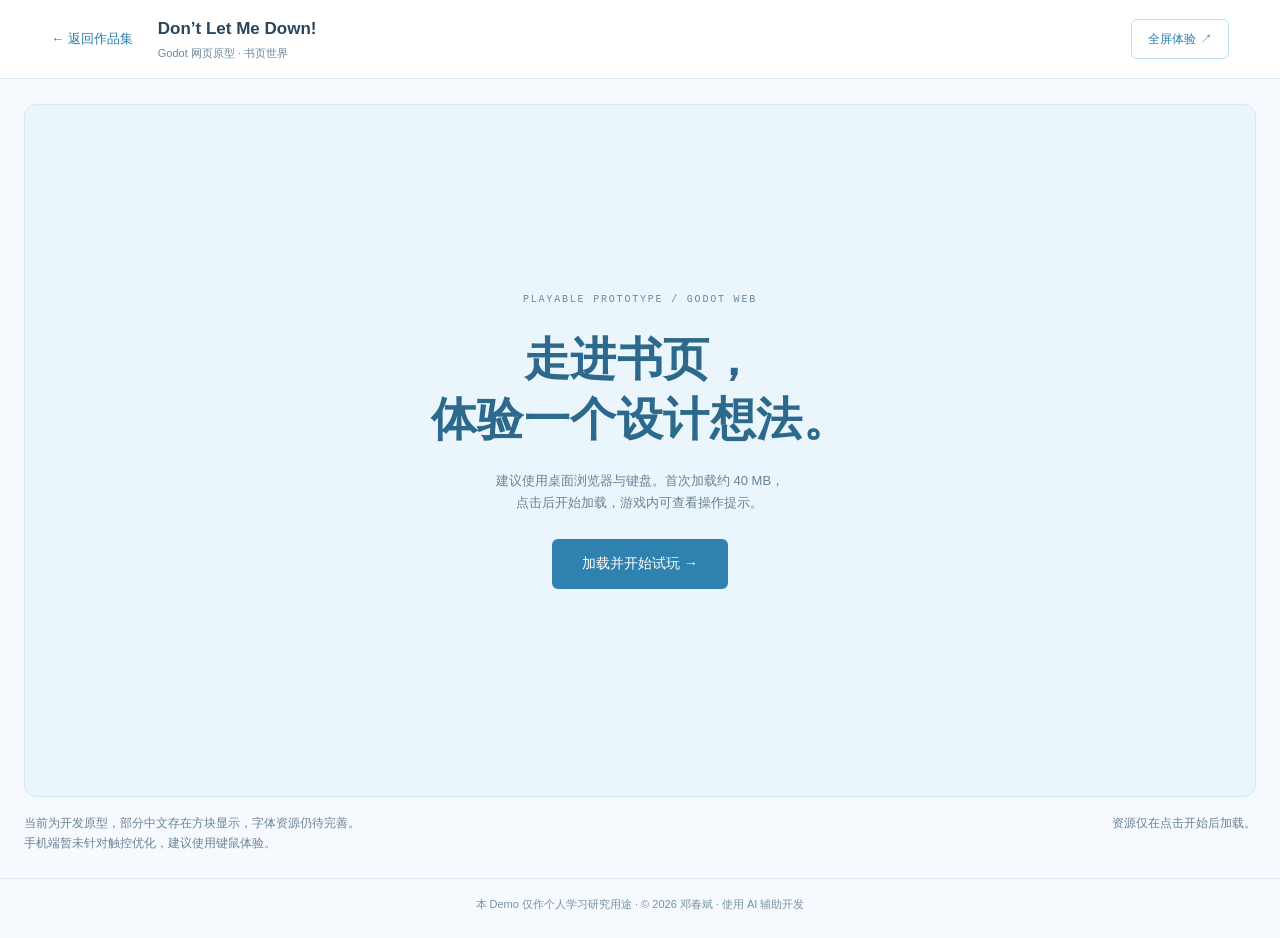
==== play.html @ f16b8ede "Initial myWebsite" ====
<!doctype html>
<html lang="zh-CN">
<head><meta charset="UTF-8"><meta name="viewport" content="width=device-width,initial-scale=1"><meta name="theme-color" content="#f7fbff"><link rel="icon" href="data:,"><title>Don’t Let Me Down! · 网页试玩</title>
<style>
:root{color-scheme:light;--blue:#267dad;--ink:#29465c;--line:#dcebf4}*{box-sizing:border-box}body{margin:0;background:#f6faff;font:14px/1.7 "Segoe UI","Microsoft YaHei",sans-serif;color:var(--ink)}header{min-height:78px;padding:15px 4vw;display:flex;align-items:center;gap:25px;border-bottom:1px solid var(--line);background:#fff}header>a{color:var(--blue);text-decoration:none;font-size:13px}header h1{font-size:17px;font-weight:600;margin:0}header p{font-size:11px;color:#6c8799;margin:0}.tools{margin-left:auto;display:flex;gap:10px}button{border:1px solid #c3deed;background:#fff;border-radius:6px;padding:9px 16px;color:var(--blue);font:inherit;font-size:12px;cursor:pointer}button:hover{background:#eaf6fd}button:focus-visible,a:focus-visible{outline:2px solid #368aba;outline-offset:4px}.stage{margin:25px auto 16px;max-width:1280px;width:calc(100% - 48px);aspect-ratio:16/9;min-height:380px;background:#eaf5fc;border:1px solid #d5e8f3;border-radius:12px;overflow:hidden;position:relative;display:grid;place-items:center}.stage:fullscreen{width:100%;height:100%;border:0;border-radius:0;margin:0}.stage:fullscreen .exit-fullscreen{display:block}iframe{border:0;width:100%;height:100%;position:absolute;inset:0;display:none;background:#172231}.start-screen{text-align:center;padding:28px;max-width:560px}.start-screen .label{font:10px Consolas,monospace;letter-spacing:.18em;color:#698a9f}.start-screen h2{font-size:clamp(26px,4vw,46px);line-height:1.3;letter-spacing:.01em;margin:20px 0;color:#2c698c}.start-screen p{font-size:13px;color:#6c8292;margin:15px 0 25px}.start-screen button{background:#2f82b0;color:#fff;border:0;padding:13px 30px;font-size:14px}.notice{width:calc(100% - 48px);max-width:1280px;margin:0 auto 25px;font-size:12px;color:#688294;display:flex;justify-content:space-between;gap:25px}.notice p{margin:0}.exit-fullscreen{display:none;position:absolute;right:14px;top:12px;z-index:3;background:#fffD}#error{color:#ad5878}footer{text-align:center;padding:16px 24px 24px;color:#7891a1;font-size:11px;border-top:1px solid var(--line)}@media(max-width:700px){header{gap:14px;flex-wrap:wrap;padding:14px 20px}header h1{font-size:15px}.tools{width:100%;margin:0}.stage{width:calc(100% - 24px);min-height:300px;margin-top:13px;aspect-ratio:4/3}.notice{width:calc(100% - 32px);flex-direction:column;gap:9px}.start-screen h2{font-size:30px}.start-screen p{font-size:12px}}
</style></head>
<body><header><a href="index.html#projects">← 返回作品集</a><div><h1>Don’t Let Me Down!</h1><p>Godot 网页原型 · 书页世界</p></div><div class="tools"><button id="reload" hidden>重新加载</button><button id="fullscreen">全屏体验 ↗</button></div></header>
<main><div class="stage" id="game-stage"><div class="start-screen" id="start-screen"><span class="label">PLAYABLE PROTOTYPE / GODOT WEB</span><h2>走进书页，<br>体验一个设计想法。</h2><p>建议使用桌面浏览器与键盘。首次加载约 40 MB，<br>点击后开始加载，游戏内可查看操作提示。</p><button id="start-game">加载并开始试玩 →</button><p id="error" role="alert"></p></div><iframe id="game-frame" title="Don’t Let Me Down! 游戏 Demo" allow="autoplay; fullscreen; gamepad" allowfullscreen></iframe><button class="exit-fullscreen" id="exit-fullscreen">退出全屏 ×</button></div><div class="notice"><p>当前为开发原型，部分中文存在方块显示，字体资源仍待完善。<br>手机端暂未针对触控优化，建议使用键鼠体验。</p><p id="status" role="status">资源仅在点击开始后加载。</p></div></main>
<footer>本 Demo 仅作个人学习研究用途 · © 2026 邓春斌 · 使用 AI 辅助开发</footer>
<script>
const stage = document.getElementById('game-stage');
const frame = document.getElementById('game-frame');
document.getElementById('start-game').addEventListener('click', () => {
  if (location.protocol === 'file:') { document.getElementById('error').textContent = '请通过本地预览服务或 GitHub Pages 打开试玩页。'; return; }
  frame.src = 'demo/DontLetMeDown_demo.html';
  frame.style.display = 'block';
  document.getElementById('start-screen').hidden = true;
  document.getElementById('reload').hidden = false;
  document.getElementById('status').textContent = '正在启动游戏，请等待加载画面完成。';
});
document.getElementById('reload').addEventListener('click', () => { frame.src = 'demo/DontLetMeDown_demo.html'; document.getElementById('status').textContent = '正在重新启动游戏。'; });
document.getElementById('fullscreen').addEventListener('click', async () => { try { if (!document.fullscreenElement) await stage.requestFullscreen(); else await document.exitFullscreen(); } catch { document.getElementById('status').textContent = '当前环境不支持全屏，可继续在页面中试玩。'; } });
document.getElementById('exit-fullscreen').addEventListener('click', () => document.exitFullscreen());
frame.addEventListener('load', () => { if (frame.getAttribute('src')) document.getElementById('status').textContent = '游戏页面已打开，若仍显示进度条请继续等待。'; });
</script></body></html>
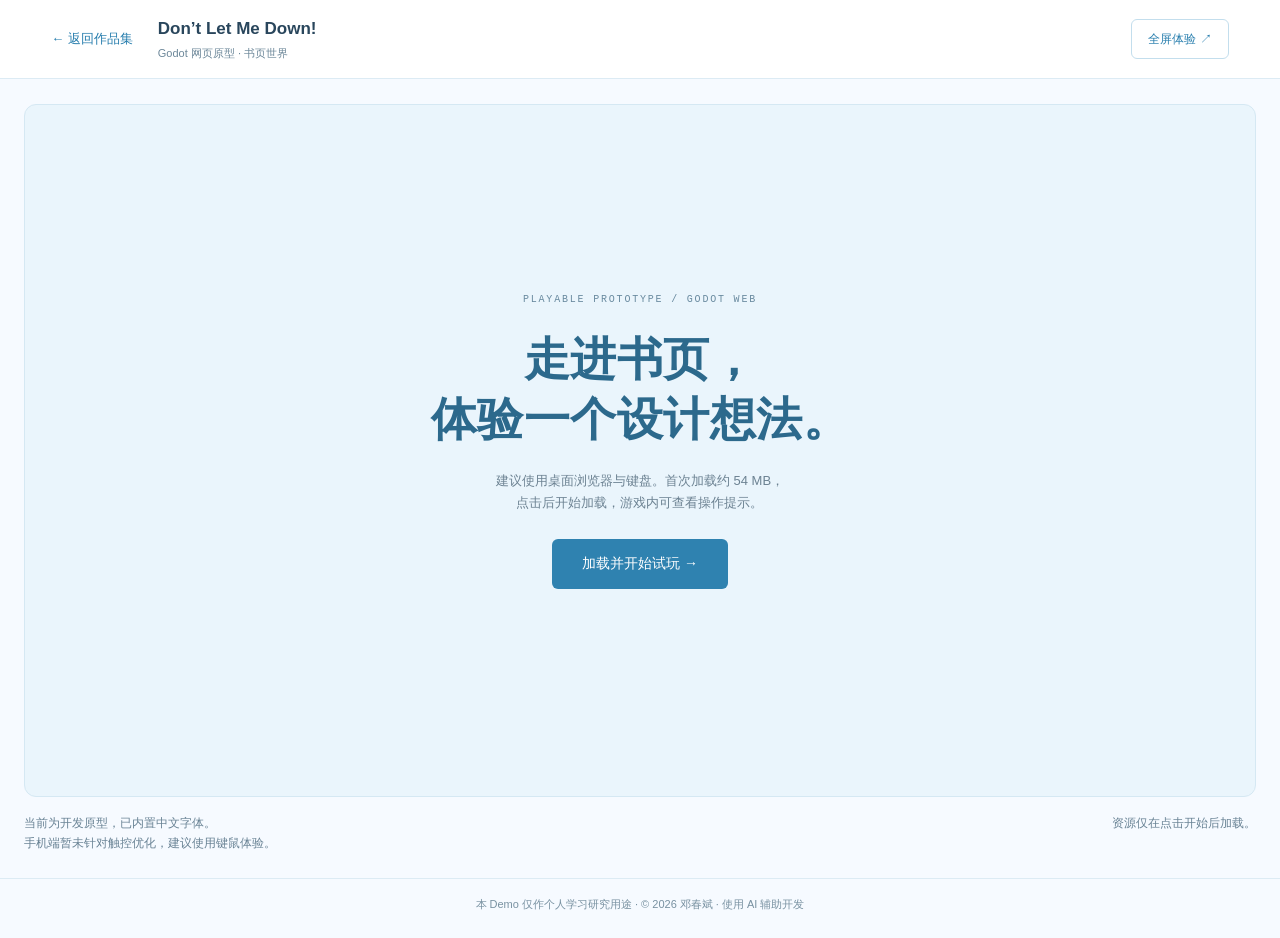
==== commit db917f99: "Load Web demo export with bundled Chinese fonts" ====
--- a/play.html
+++ b/play.html
@@ -5,20 +5,21 @@
 :root{color-scheme:light;--blue:#267dad;--ink:#29465c;--line:#dcebf4}*{box-sizing:border-box}body{margin:0;background:#f6faff;font:14px/1.7 "Segoe UI","Microsoft YaHei",sans-serif;color:var(--ink)}header{min-height:78px;padding:15px 4vw;display:flex;align-items:center;gap:25px;border-bottom:1px solid var(--line);background:#fff}header>a{color:var(--blue);text-decoration:none;font-size:13px}header h1{font-size:17px;font-weight:600;margin:0}header p{font-size:11px;color:#6c8799;margin:0}.tools{margin-left:auto;display:flex;gap:10px}button{border:1px solid #c3deed;background:#fff;border-radius:6px;padding:9px 16px;color:var(--blue);font:inherit;font-size:12px;cursor:pointer}button:hover{background:#eaf6fd}button:focus-visible,a:focus-visible{outline:2px solid #368aba;outline-offset:4px}.stage{margin:25px auto 16px;max-width:1280px;width:calc(100% - 48px);aspect-ratio:16/9;min-height:380px;background:#eaf5fc;border:1px solid #d5e8f3;border-radius:12px;overflow:hidden;position:relative;display:grid;place-items:center}.stage:fullscreen{width:100%;height:100%;border:0;border-radius:0;margin:0}.stage:fullscreen .exit-fullscreen{display:block}iframe{border:0;width:100%;height:100%;position:absolute;inset:0;display:none;background:#172231}.start-screen{text-align:center;padding:28px;max-width:560px}.start-screen .label{font:10px Consolas,monospace;letter-spacing:.18em;color:#698a9f}.start-screen h2{font-size:clamp(26px,4vw,46px);line-height:1.3;letter-spacing:.01em;margin:20px 0;color:#2c698c}.start-screen p{font-size:13px;color:#6c8292;margin:15px 0 25px}.start-screen button{background:#2f82b0;color:#fff;border:0;padding:13px 30px;font-size:14px}.notice{width:calc(100% - 48px);max-width:1280px;margin:0 auto 25px;font-size:12px;color:#688294;display:flex;justify-content:space-between;gap:25px}.notice p{margin:0}.exit-fullscreen{display:none;position:absolute;right:14px;top:12px;z-index:3;background:#fffD}#error{color:#ad5878}footer{text-align:center;padding:16px 24px 24px;color:#7891a1;font-size:11px;border-top:1px solid var(--line)}@media(max-width:700px){header{gap:14px;flex-wrap:wrap;padding:14px 20px}header h1{font-size:15px}.tools{width:100%;margin:0}.stage{width:calc(100% - 24px);min-height:300px;margin-top:13px;aspect-ratio:4/3}.notice{width:calc(100% - 32px);flex-direction:column;gap:9px}.start-screen h2{font-size:30px}.start-screen p{font-size:12px}}
 </style></head>
 <body><header><a href="index.html#projects">← 返回作品集</a><div><h1>Don’t Let Me Down!</h1><p>Godot 网页原型 · 书页世界</p></div><div class="tools"><button id="reload" hidden>重新加载</button><button id="fullscreen">全屏体验 ↗</button></div></header>
-<main><div class="stage" id="game-stage"><div class="start-screen" id="start-screen"><span class="label">PLAYABLE PROTOTYPE / GODOT WEB</span><h2>走进书页，<br>体验一个设计想法。</h2><p>建议使用桌面浏览器与键盘。首次加载约 40 MB，<br>点击后开始加载，游戏内可查看操作提示。</p><button id="start-game">加载并开始试玩 →</button><p id="error" role="alert"></p></div><iframe id="game-frame" title="Don’t Let Me Down! 游戏 Demo" allow="autoplay; fullscreen; gamepad" allowfullscreen></iframe><button class="exit-fullscreen" id="exit-fullscreen">退出全屏 ×</button></div><div class="notice"><p>当前为开发原型，部分中文存在方块显示，字体资源仍待完善。<br>手机端暂未针对触控优化，建议使用键鼠体验。</p><p id="status" role="status">资源仅在点击开始后加载。</p></div></main>
+<main><div class="stage" id="game-stage"><div class="start-screen" id="start-screen"><span class="label">PLAYABLE PROTOTYPE / GODOT WEB</span><h2>走进书页，<br>体验一个设计想法。</h2><p>建议使用桌面浏览器与键盘。首次加载约 54 MB，<br>点击后开始加载，游戏内可查看操作提示。</p><button id="start-game">加载并开始试玩 →</button><p id="error" role="alert"></p></div><iframe id="game-frame" title="Don’t Let Me Down! 游戏 Demo" allow="autoplay; fullscreen; gamepad" allowfullscreen></iframe><button class="exit-fullscreen" id="exit-fullscreen">退出全屏 ×</button></div><div class="notice"><p>当前为开发原型，已内置中文字体。<br>手机端暂未针对触控优化，建议使用键鼠体验。</p><p id="status" role="status">资源仅在点击开始后加载。</p></div></main>
 <footer>本 Demo 仅作个人学习研究用途 · © 2026 邓春斌 · 使用 AI 辅助开发</footer>
 <script>
 const stage = document.getElementById('game-stage');
 const frame = document.getElementById('game-frame');
+const gameUrl = 'demo/dontletmego_demo.html?v=20261117-fonts';
 document.getElementById('start-game').addEventListener('click', () => {
   if (location.protocol === 'file:') { document.getElementById('error').textContent = '请通过本地预览服务或 GitHub Pages 打开试玩页。'; return; }
-  frame.src = 'demo/DontLetMeDown_demo.html';
+  frame.src = gameUrl;
   frame.style.display = 'block';
   document.getElementById('start-screen').hidden = true;
   document.getElementById('reload').hidden = false;
   document.getElementById('status').textContent = '正在启动游戏，请等待加载画面完成。';
 });
-document.getElementById('reload').addEventListener('click', () => { frame.src = 'demo/DontLetMeDown_demo.html'; document.getElementById('status').textContent = '正在重新启动游戏。'; });
+document.getElementById('reload').addEventListener('click', () => { frame.src = gameUrl; document.getElementById('status').textContent = '正在重新启动游戏。'; });
 document.getElementById('fullscreen').addEventListener('click', async () => { try { if (!document.fullscreenElement) await stage.requestFullscreen(); else await document.exitFullscreen(); } catch { document.getElementById('status').textContent = '当前环境不支持全屏，可继续在页面中试玩。'; } });
 document.getElementById('exit-fullscreen').addEventListener('click', () => document.exitFullscreen());
 frame.addEventListener('load', () => { if (frame.getAttribute('src')) document.getElementById('status').textContent = '游戏页面已打开，若仍显示进度条请继续等待。'; });
